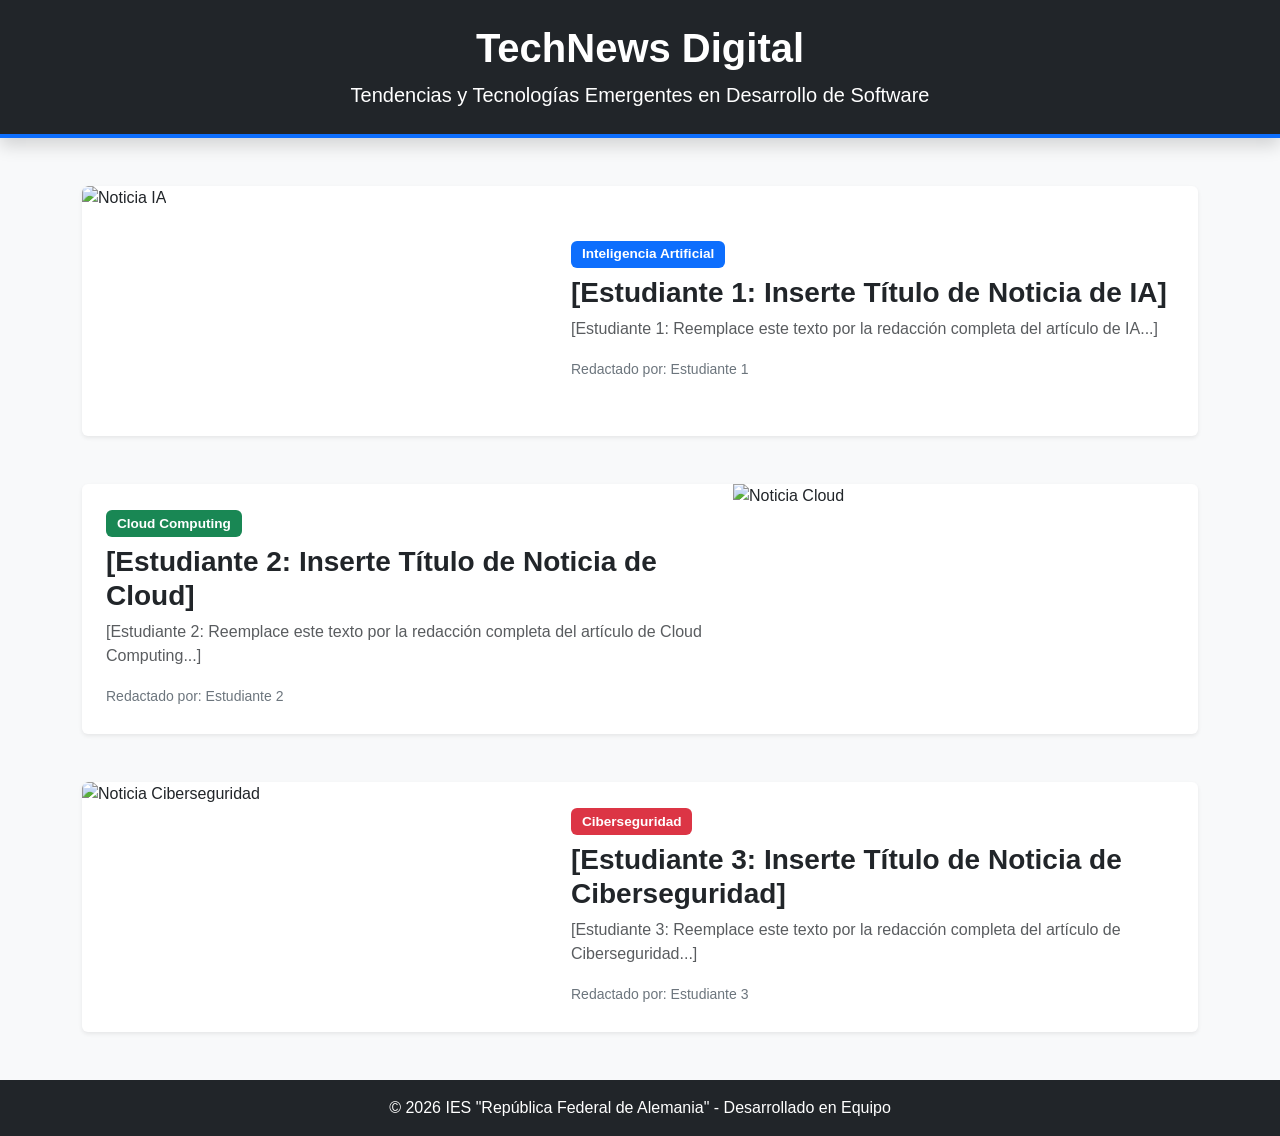
==== index.html @ 734da68e "Estructura inicial del proyecto" ====
<!DOCTYPE html>
<html lang="es">
<head>
    <meta charset="UTF-8">
    <meta name="viewport" content="width=device-width, initial-scale=1.0">
    <title>Portal de Noticias Tecnológicas - 2026</title>
    <link href="https://cdn.jsdelivr.net/npm/bootstrap@5.3.0/dist/css/bootstrap.min.css" rel="stylesheet">
    <link rel="stylesheet" href="css/estilos.css">
</head>
<body>

    <!-- Encabezado Principal -->
    <header class="bg-dark text-white py-4 mb-5 shadow">
        <div class="container text-center">
            <h1 class="fw-bold">TechNews Digital</h1>
            <p class="lead mb-0">Tendencias y Tecnologías Emergentes en Desarrollo de Software</p>
        </div>
    </header>

    <!-- Contenedor Integrador de Noticias -->
    <main class="container">
        
        <!-- SECCIÓN 1: ASIGNADA AL ESTUDIANTE 1 -->
        <section id="noticia-ia" class="card mb-5 border-0 shadow-sm overflow-hidden">
            <div class="row g-0 align-items-center">
                <div class="col-md-5">
                    <img src="https://via.placeholder.com/600x400?text=Imagen+Pendiente+IA" class="img-fluid rounded-start w-100 noticia-img" alt="Noticia IA">
                </div>
                <div class="col-md-7">
                    <div class="card-body p-4">
                        <span class="badge bg-primary mb-2">Inteligencia Artificial</span>
                        <h2 class="card-title h3 fw-bold">[Estudiante 1: Inserte Título de Noticia de IA]</h2>
                        <p class="card-text text-muted">[Estudiante 1: Reemplace este texto por la redacción completa del artículo de IA...]</p>
                        <small class="text-secondary">Redactado por: Estudiante 1</small>
                    </div>
                </div>
            </div>
        </section>

        <!-- SECCIÓN 2: ASIGNADA AL ESTUDIANTE 2 -->
        <section id="noticia-cloud" class="card mb-5 border-0 shadow-sm overflow-hidden">
            <div class="row g-0 align-items-center">
                <div class="col-md-5 order-md-2">
                    <img src="https://via.placeholder.com/600x400?text=Imagen+Pendiente+Cloud" class="img-fluid rounded-end w-100 noticia-img" alt="Noticia Cloud">
                </div>
                <div class="col-md-7 order-md-1">
                    <div class="card-body p-4">
                        <span class="badge bg-success mb-2">Cloud Computing</span>
                        <h2 class="card-title h3 fw-bold">[Estudiante 2: Inserte Título de Noticia de Cloud]</h2>
                        <p class="card-text text-muted">[Estudiante 2: Reemplace este texto por la redacción completa del artículo de Cloud Computing...]</p>
                        <small class="text-secondary">Redactado por: Estudiante 2</small>
                    </div>
                </div>
            </div>
        </section>

        <!-- SECCIÓN 3: ASIGNADA AL ESTUDIANTE 3 -->
        <section id="noticia-ciberseguridad" class="card mb-5 border-0 shadow-sm overflow-hidden">
            <div class="row g-0 align-items-center">
                <div class="col-md-5">
                    <img src="https://via.placeholder.com/600x400?text=Imagen+Pendiente+Ciberseguridad" class="img-fluid rounded-start w-100 noticia-img" alt="Noticia Ciberseguridad">
                </div>
                <div class="col-md-7">
                    <div class="card-body p-4">
                        <span class="badge bg-danger mb-2">Ciberseguridad</span>
                        <h2 class="card-title h3 fw-bold">[Estudiante 3: Inserte Título de Noticia de Ciberseguridad]</h2>
                        <p class="card-text text-muted">[Estudiante 3: Reemplace este texto por la redacción completa del artículo de Ciberseguridad...]</p>
                        <small class="text-secondary">Redactado por: Estudiante 3</small>
                    </div>
                </div>
            </div>
        </section>

    </main>

    <!-- Pie de Página -->
    <footer class="bg-dark text-white text-center py-3 mt-5">
        <p class="mb-0">&copy; 2026 IES "República Federal de Alemania" - Desarrollado en Equipo</p>
    </footer>

</body>
</html>
---- css/estilos.css ----
/* Estilos Base para el Portal de Noticias */
body {
    background-color: #f8f9fa;
    font-family: 'Segoe UI', Tahoma, Geneva, Verdana, sans-serif;
}

header {
    border-bottom: 4px solid #0d6efd;
}

.card {
    transition: transform 0.2s ease-in-out;
}

.card:hover {
    transform: translateY(-3px);
}

.noticia-img {
    height: 100%;
    min-height: 250px;
    object-fit: cover;
}

.badge {
    font-size: 0.85rem;
    padding: 0.5em 0.8em;
}
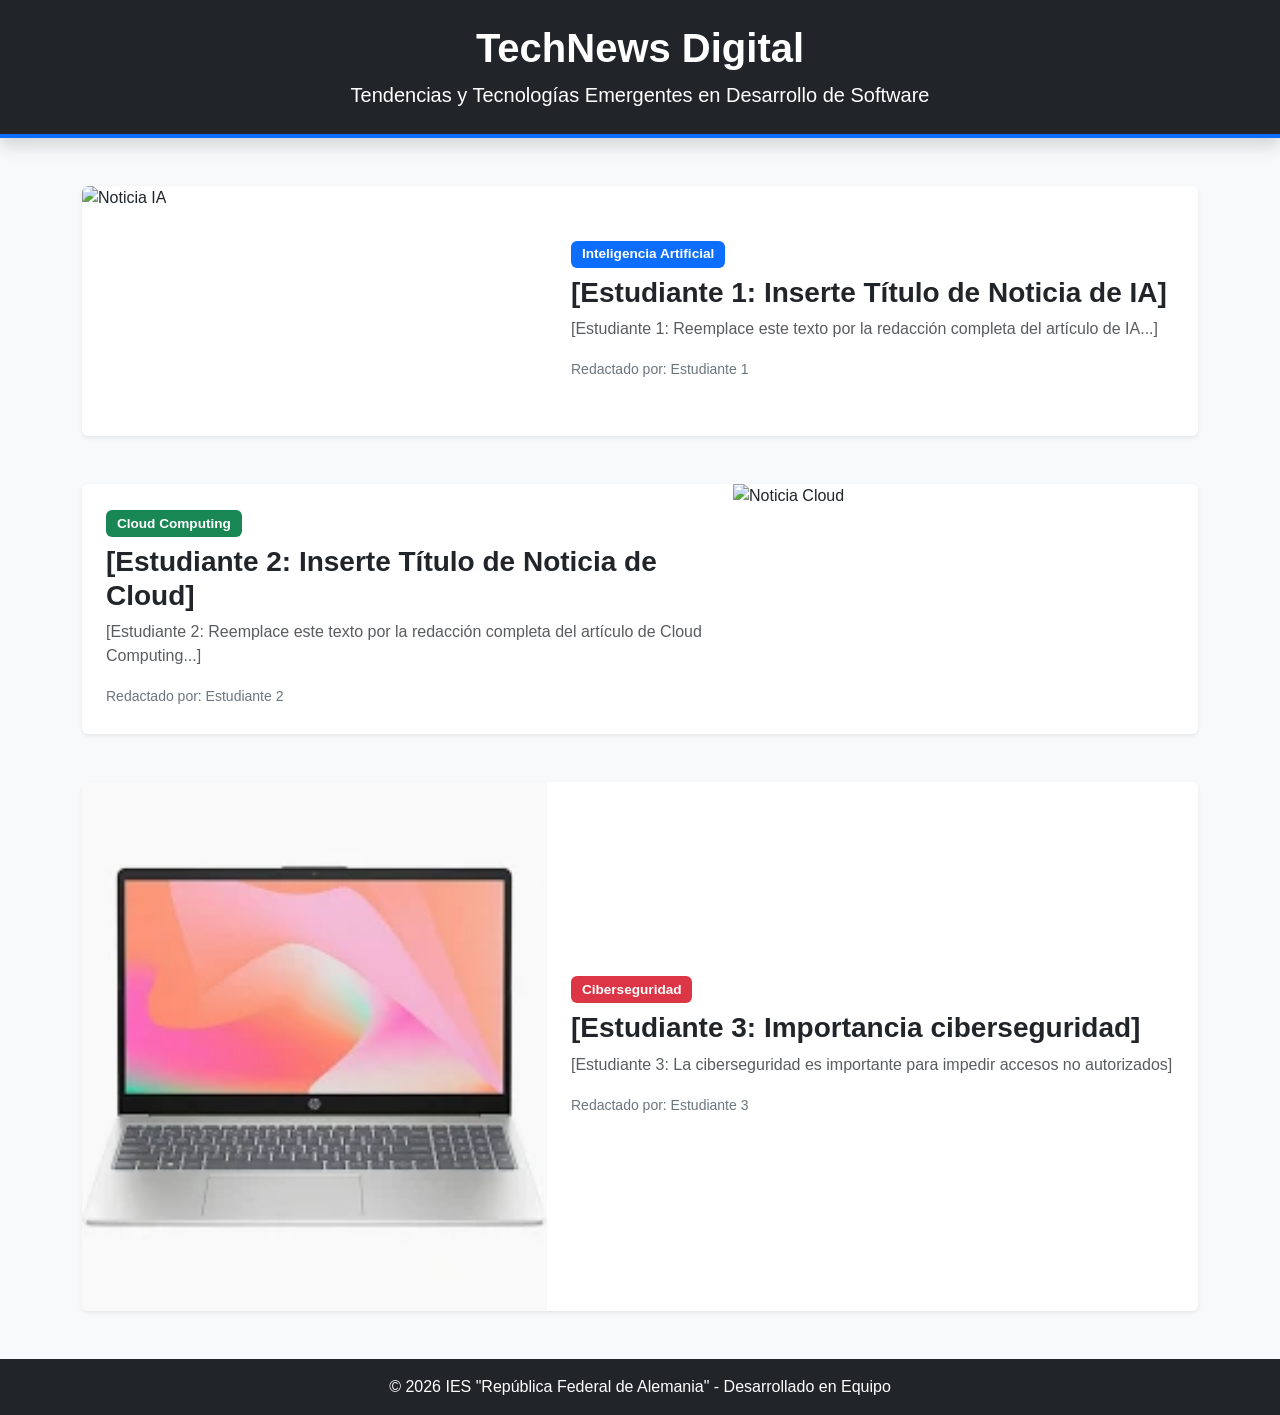
==== commit 97478653: "agregada mi noticia de ciberseguridad" ====
--- a/index.html
+++ b/index.html
@@ -58,13 +58,13 @@
         <section id="noticia-ciberseguridad" class="card mb-5 border-0 shadow-sm overflow-hidden">
             <div class="row g-0 align-items-center">
                 <div class="col-md-5">
-                    <img src="https://via.placeholder.com/600x400?text=Imagen+Pendiente+Ciberseguridad" class="img-fluid rounded-start w-100 noticia-img" alt="Noticia Ciberseguridad">
+                    <img src="img/hp.png" class="img-fluid rounded-start w-100 noticia-img" alt="Noticia Ciberseguridad">
                 </div>
                 <div class="col-md-7">
                     <div class="card-body p-4">
                         <span class="badge bg-danger mb-2">Ciberseguridad</span>
-                        <h2 class="card-title h3 fw-bold">[Estudiante 3: Inserte Título de Noticia de Ciberseguridad]</h2>
-                        <p class="card-text text-muted">[Estudiante 3: Reemplace este texto por la redacción completa del artículo de Ciberseguridad...]</p>
+                        <h2 class="card-title h3 fw-bold">[Estudiante 3: Importancia ciberseguridad]</h2>
+                        <p class="card-text text-muted">[Estudiante 3: La ciberseguridad es importante para impedir accesos no autorizados]</p>
                         <small class="text-secondary">Redactado por: Estudiante 3</small>
                     </div>
                 </div>
--- a/css/estilos.css
+++ b/css/estilos.css
@@ -25,4 +25,10 @@
 .badge {
     font-size: 0.85rem;
     padding: 0.5em 0.8em;
+}
+
+.noticia-ciberseguridad {
+    background-color: green;
+    color: #f8f9fa;
+    text-align: center;
 }
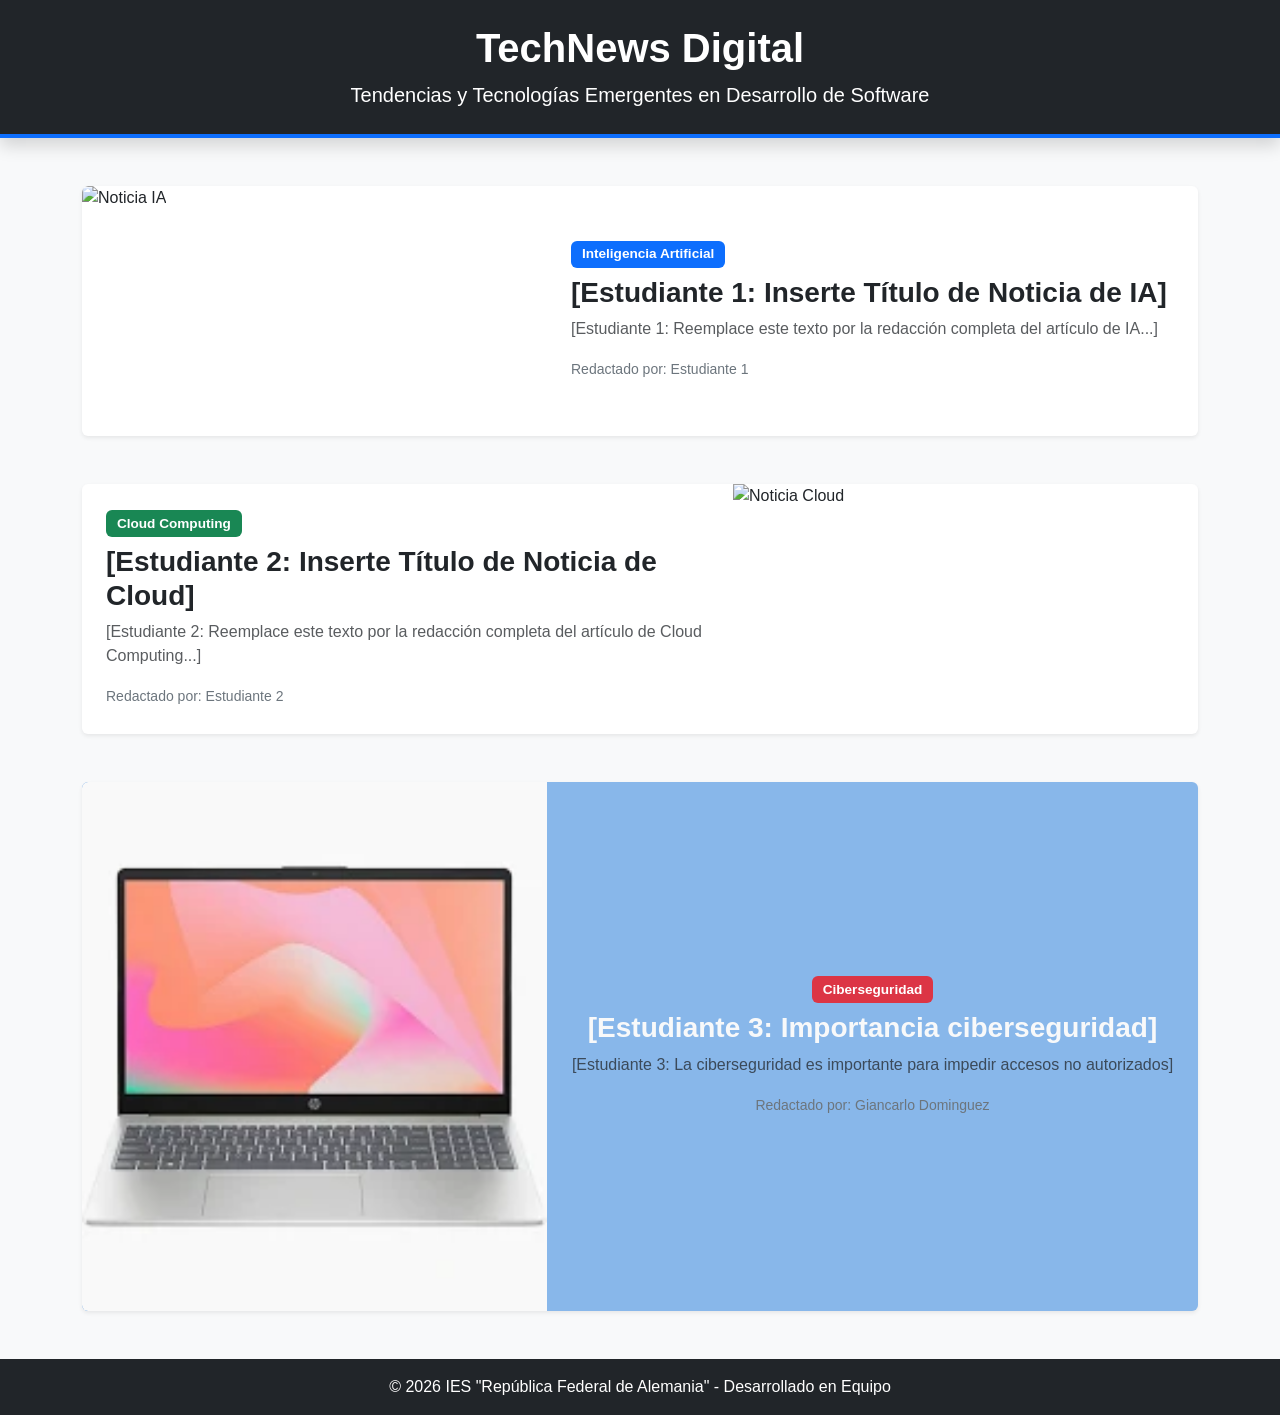
==== commit f4f44199: "noticia ciber version final" ====
--- a/index.html
+++ b/index.html
@@ -65,7 +65,7 @@
                         <span class="badge bg-danger mb-2">Ciberseguridad</span>
                         <h2 class="card-title h3 fw-bold">[Estudiante 3: Importancia ciberseguridad]</h2>
                         <p class="card-text text-muted">[Estudiante 3: La ciberseguridad es importante para impedir accesos no autorizados]</p>
-                        <small class="text-secondary">Redactado por: Estudiante 3</small>
+                        <small class="text-secondary">Redactado por: Giancarlo Dominguez</small>
                     </div>
                 </div>
             </div>
--- a/css/estilos.css
+++ b/css/estilos.css
@@ -27,8 +27,8 @@
     padding: 0.5em 0.8em;
 }
 
-.noticia-ciberseguridad {
-    background-color: green;
+#noticia-ciberseguridad {
+    background-color: rgb(136, 183, 234);
     color: #f8f9fa;
     text-align: center;
 }
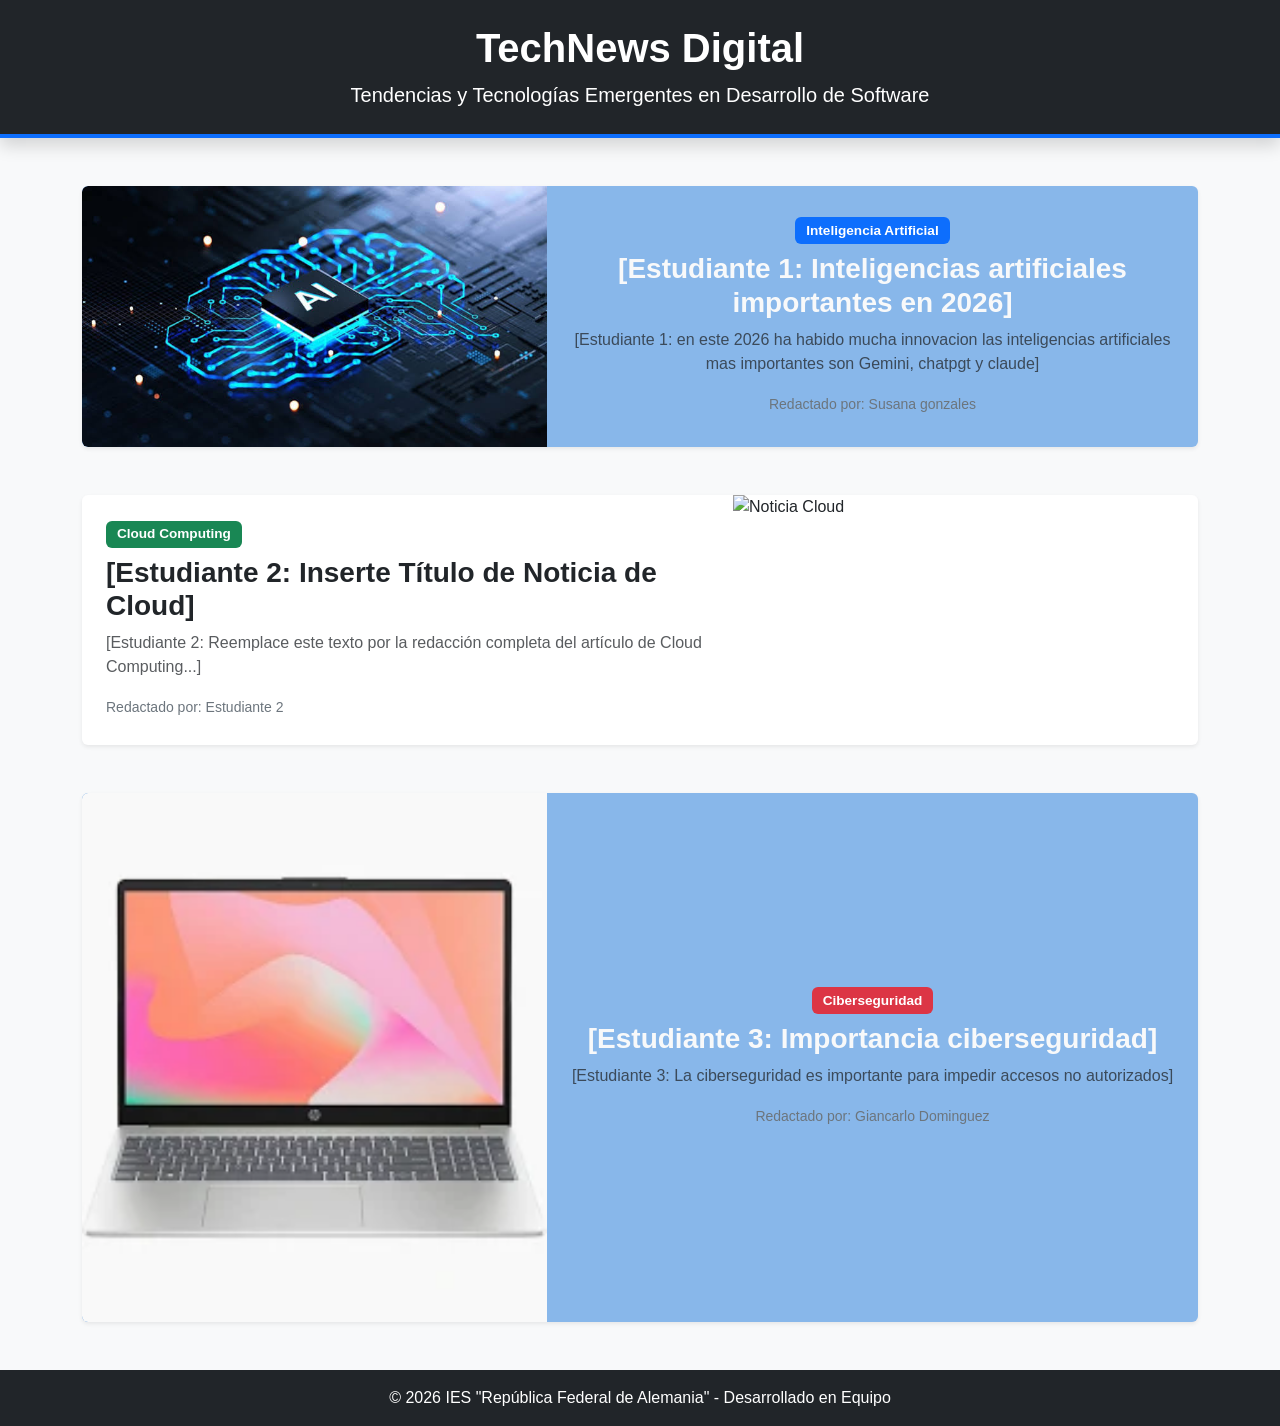
==== commit 0530fe0e: "agregada mi noticia de inteligencia artificial" ====
--- a/index.html
+++ b/index.html
@@ -24,14 +24,15 @@
         <section id="noticia-ia" class="card mb-5 border-0 shadow-sm overflow-hidden">
             <div class="row g-0 align-items-center">
                 <div class="col-md-5">
-                    <img src="https://via.placeholder.com/600x400?text=Imagen+Pendiente+IA" class="img-fluid rounded-start w-100 noticia-img" alt="Noticia IA">
+                    <img src="img/Inteligencia_artificial.png" class="img-fluid rounded-start w-100 noticia-img" alt="Noticia IA">
                 </div>
                 <div class="col-md-7">
                     <div class="card-body p-4">
                         <span class="badge bg-primary mb-2">Inteligencia Artificial</span>
-                        <h2 class="card-title h3 fw-bold">[Estudiante 1: Inserte Título de Noticia de IA]</h2>
-                        <p class="card-text text-muted">[Estudiante 1: Reemplace este texto por la redacción completa del artículo de IA...]</p>
-                        <small class="text-secondary">Redactado por: Estudiante 1</small>
+                        <h2 class="card-title h3 fw-bold">[Estudiante 1: Inteligencias artificiales importantes en 2026]</h2>
+                        <p class="card-text text-muted">[Estudiante 1: en este 2026 ha habido mucha innovacion las inteligencias artificiales mas importantes son
+                            Gemini, chatpgt y claude]</p>
+                        <small class="text-secondary">Redactado por: Susana gonzales</small>
                     </div>
                 </div>
             </div>
--- a/css/estilos.css
+++ b/css/estilos.css
@@ -27,6 +27,12 @@
     padding: 0.5em 0.8em;
 }
 
+#noticia-ia {
+    background-color: rgb(136, 183, 234);
+    color: #f8f9fa;
+    text-align: center;
+}
+
 #noticia-ciberseguridad {
     background-color: rgb(136, 183, 234);
     color: #f8f9fa;
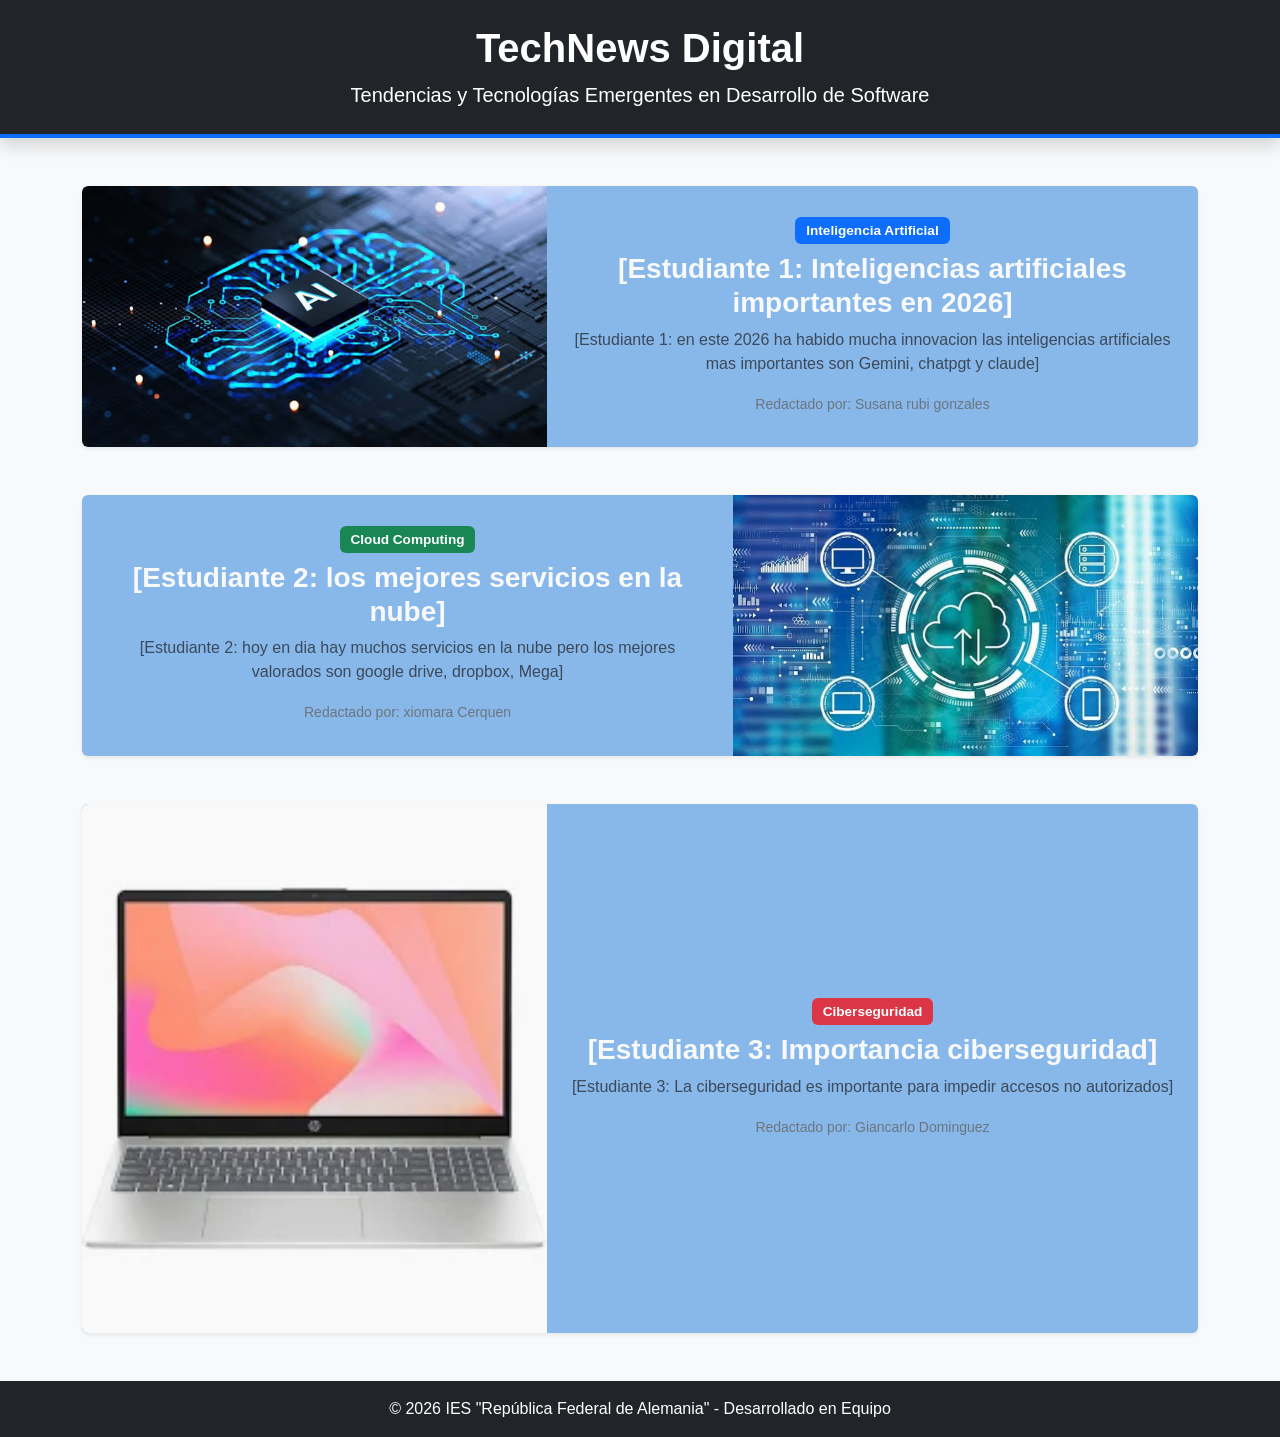
==== commit f02dfa92: "agregada mi noticia cloud" ====
--- a/index.html
+++ b/index.html
@@ -32,7 +32,7 @@
                         <h2 class="card-title h3 fw-bold">[Estudiante 1: Inteligencias artificiales importantes en 2026]</h2>
                         <p class="card-text text-muted">[Estudiante 1: en este 2026 ha habido mucha innovacion las inteligencias artificiales mas importantes son
                             Gemini, chatpgt y claude]</p>
-                        <small class="text-secondary">Redactado por: Susana gonzales</small>
+                        <small class="text-secondary">Redactado por: Susana rubi gonzales</small>
                     </div>
                 </div>
             </div>
@@ -42,14 +42,15 @@
         <section id="noticia-cloud" class="card mb-5 border-0 shadow-sm overflow-hidden">
             <div class="row g-0 align-items-center">
                 <div class="col-md-5 order-md-2">
-                    <img src="https://via.placeholder.com/600x400?text=Imagen+Pendiente+Cloud" class="img-fluid rounded-end w-100 noticia-img" alt="Noticia Cloud">
+                    <img src="img/cloud.png" class="img-fluid rounded-end w-100 noticia-img" alt="Noticia Cloud">
                 </div>
                 <div class="col-md-7 order-md-1">
                     <div class="card-body p-4">
                         <span class="badge bg-success mb-2">Cloud Computing</span>
-                        <h2 class="card-title h3 fw-bold">[Estudiante 2: Inserte Título de Noticia de Cloud]</h2>
-                        <p class="card-text text-muted">[Estudiante 2: Reemplace este texto por la redacción completa del artículo de Cloud Computing...]</p>
-                        <small class="text-secondary">Redactado por: Estudiante 2</small>
+                        <h2 class="card-title h3 fw-bold">[Estudiante 2: los mejores servicios en la nube]</h2>
+                        <p class="card-text text-muted">[Estudiante 2: hoy en dia hay muchos servicios en la nube pero los mejores valorados
+                            son google drive, dropbox, Mega]</p>
+                        <small class="text-secondary">Redactado por: xiomara Cerquen</small>
                     </div>
                 </div>
             </div>
--- a/css/estilos.css
+++ b/css/estilos.css
@@ -33,6 +33,12 @@
     text-align: center;
 }
 
+#noticia-cloud {
+    background-color: rgb(136, 183, 234);
+    color: #f8f9fa;
+    text-align: center;
+}
+
 #noticia-ciberseguridad {
     background-color: rgb(136, 183, 234);
     color: #f8f9fa;
